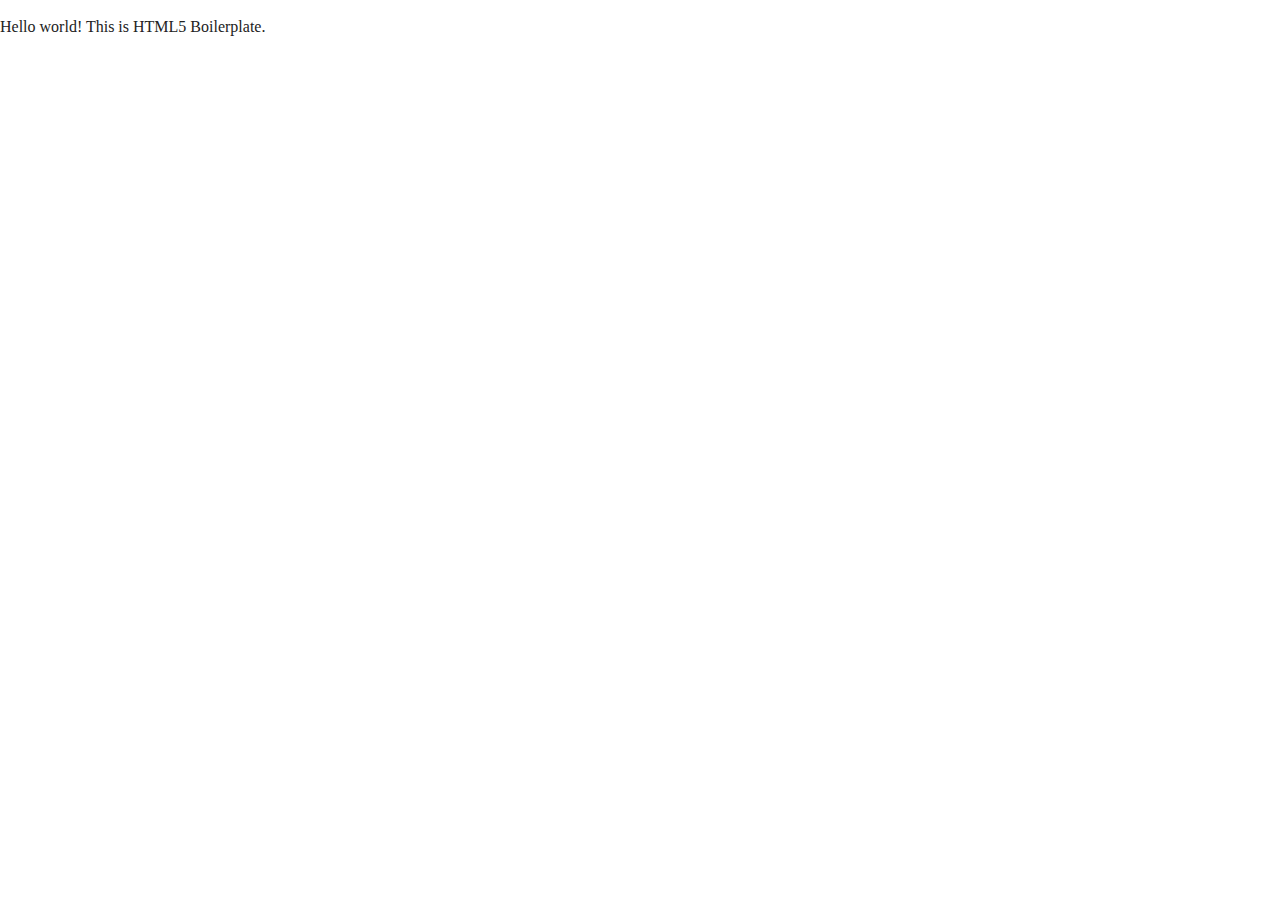
==== index.html @ 5e62e486 "Initial commit" ====
<!doctype html>
<html class="no-js" lang="">

<head>
  <meta charset="utf-8">
  <title></title>
  <meta name="description" content="">
  <meta name="viewport" content="width=device-width, initial-scale=1">

  <meta property="og:title" content="">
  <meta property="og:type" content="">
  <meta property="og:url" content="">
  <meta property="og:image" content="">

  <link rel="manifest" href="site.webmanifest">
  <link rel="apple-touch-icon" href="./icon.png">
  <!-- Place favicon.ico in the root directory -->

  <link rel="stylesheet" href="./css/normalize.css">
  <link rel="stylesheet" href="./css/main.css">

  <meta name="theme-color" content="#fafafa">
</head>

<body>

  <!-- Add your site or application content here -->
  <p>Hello world! This is HTML5 Boilerplate.</p>
  <script src="./js/vendor/modernizr-3.11.2.min.js"></script>
  <script src="./js/plugins.js"></script>
  <script src="./js/main.js"></script>

  <!-- Google Analytics: change UA-XXXXX-Y to be your site's ID. -->
  <script>
    window.ga = function () { ga.q.push(arguments) }; ga.q = []; ga.l = +new Date;
    ga('create', 'UA-XXXXX-Y', 'auto'); ga('set', 'anonymizeIp', true); ga('set', 'transport', 'beacon'); ga('send', 'pageview')
  </script>
  <script src="https://www.google-analytics.com/analytics.js" async></script>
</body>

</html>
---- css/main.css ----
/*! HTML5 Boilerplate v8.0.0 | MIT License | https://html5boilerplate.com/ */

/* main.css 2.1.0 | MIT License | https://github.com/h5bp/main.css#readme */
/*
 * What follows is the result of much research on cross-browser styling.
 * Credit left inline and big thanks to Nicolas Gallagher, Jonathan Neal,
 * Kroc Camen, and the H5BP dev community and team.
 */

/* ==========================================================================
   Base styles: opinionated defaults
   ========================================================================== */

html {
  color: #222;
  font-size: 1em;
  line-height: 1.4;
}

/*
 * Remove text-shadow in selection highlight:
 * https://twitter.com/miketaylr/status/12228805301
 *
 * Vendor-prefixed and regular ::selection selectors cannot be combined:
 * https://stackoverflow.com/a/16982510/7133471
 *
 * Customize the background color to match your design.
 */

::-moz-selection {
  background: #b3d4fc;
  text-shadow: none;
}

::selection {
  background: #b3d4fc;
  text-shadow: none;
}

/*
 * A better looking default horizontal rule
 */

hr {
  display: block;
  height: 1px;
  border: 0;
  border-top: 1px solid #ccc;
  margin: 1em 0;
  padding: 0;
}

/*
 * Remove the gap between audio, canvas, iframes,
 * images, videos and the bottom of their containers:
 * https://github.com/h5bp/html5-boilerplate/issues/440
 */

audio,
canvas,
iframe,
img,
svg,
video {
  vertical-align: middle;
}

/*
 * Remove default fieldset styles.
 */

fieldset {
  border: 0;
  margin: 0;
  padding: 0;
}

/*
 * Allow only vertical resizing of textareas.
 */

textarea {
  resize: vertical;
}

/* ==========================================================================
   Author's custom styles
   ========================================================================== */

/* ==========================================================================
   Helper classes
   ========================================================================== */

/*
 * Hide visually and from screen readers
 */

.hidden,
[hidden] {
  display: none !important;
}

/*
 * Hide only visually, but have it available for screen readers:
 * https://snook.ca/archives/html_and_css/hiding-content-for-accessibility
 *
 * 1. For long content, line feeds are not interpreted as spaces and small width
 *    causes content to wrap 1 word per line:
 *    https://medium.com/@jessebeach/beware-smushed-off-screen-accessible-text-5952a4c2cbfe
 */

.sr-only {
  border: 0;
  clip: rect(0, 0, 0, 0);
  height: 1px;
  margin: -1px;
  overflow: hidden;
  padding: 0;
  position: absolute;
  white-space: nowrap;
  width: 1px;
  /* 1 */
}

/*
 * Extends the .sr-only class to allow the element
 * to be focusable when navigated to via the keyboard:
 * https://www.drupal.org/node/897638
 */

.sr-only.focusable:active,
.sr-only.focusable:focus {
  clip: auto;
  height: auto;
  margin: 0;
  overflow: visible;
  position: static;
  white-space: inherit;
  width: auto;
}

/*
 * Hide visually and from screen readers, but maintain layout
 */

.invisible {
  visibility: hidden;
}

/*
 * Clearfix: contain floats
 *
 * For modern browsers
 * 1. The space content is one way to avoid an Opera bug when the
 *    `contenteditable` attribute is included anywhere else in the document.
 *    Otherwise it causes space to appear at the top and bottom of elements
 *    that receive the `clearfix` class.
 * 2. The use of `table` rather than `block` is only necessary if using
 *    `:before` to contain the top-margins of child elements.
 */

.clearfix::before,
.clearfix::after {
  content: " ";
  display: table;
}

.clearfix::after {
  clear: both;
}

/* ==========================================================================
   EXAMPLE Media Queries for Responsive Design.
   These examples override the primary ('mobile first') styles.
   Modify as content requires.
   ========================================================================== */

@media only screen and (min-width: 35em) {
  /* Style adjustments for viewports that meet the condition */
}

@media print,
  (-webkit-min-device-pixel-ratio: 1.25),
  (min-resolution: 1.25dppx),
  (min-resolution: 120dpi) {
  /* Style adjustments for high resolution devices */
}

/* ==========================================================================
   Print styles.
   Inlined to avoid the additional HTTP request:
   https://www.phpied.com/delay-loading-your-print-css/
   ========================================================================== */

@media print {
  *,
  *::before,
  *::after {
    background: #fff !important;
    color: #000 !important;
    /* Black prints faster */
    box-shadow: none !important;
    text-shadow: none !important;
  }

  a,
  a:visited {
    text-decoration: underline;
  }

  a[href]::after {
    content: " (" attr(href) ")";
  }

  abbr[title]::after {
    content: " (" attr(title) ")";
  }

  /*
   * Don't show links that are fragment identifiers,
   * or use the `javascript:` pseudo protocol
   */
  a[href^="#"]::after,
  a[href^="javascript:"]::after {
    content: "";
  }

  pre {
    white-space: pre-wrap !important;
  }

  pre,
  blockquote {
    border: 1px solid #999;
    page-break-inside: avoid;
  }

  /*
   * Printing Tables:
   * https://web.archive.org/web/20180815150934/http://css-discuss.incutio.com/wiki/Printing_Tables
   */
  thead {
    display: table-header-group;
  }

  tr,
  img {
    page-break-inside: avoid;
  }

  p,
  h2,
  h3 {
    orphans: 3;
    widows: 3;
  }

  h2,
  h3 {
    page-break-after: avoid;
  }
}
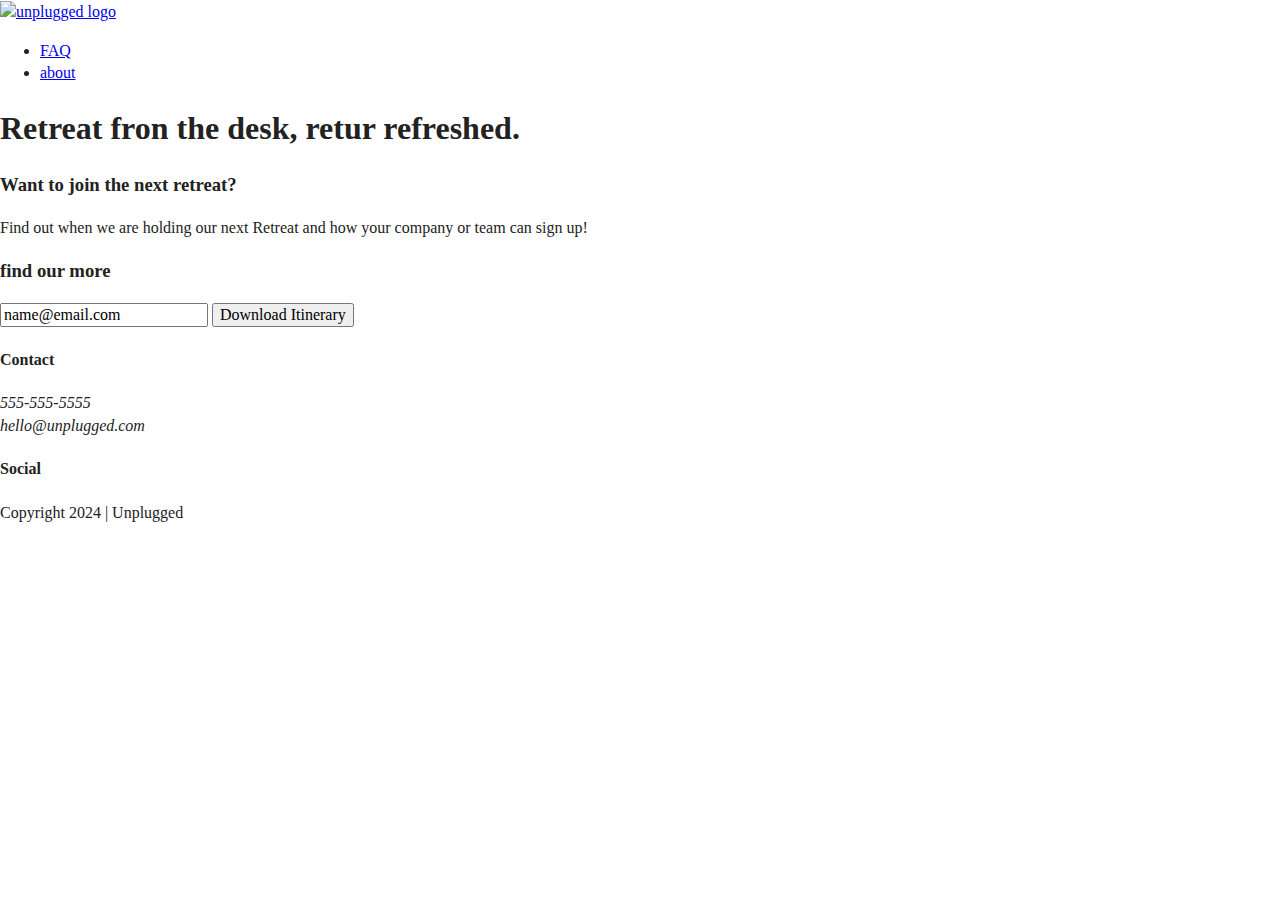
==== commit 0e7088a0: "Initial commit" ====
--- a/index.html
+++ b/index.html
@@ -1,9 +1,9 @@
 <!doctype html>
-<html class="no-js" lang="">
+<html class="no-js" lang="en">
 
 <head>
   <meta charset="utf-8">
-  <title></title>
+  <title>Unplugged Retreat</title>
   <meta name="description" content="">
   <meta name="viewport" content="width=device-width, initial-scale=1">
 
@@ -23,9 +23,76 @@
 </head>
 
 <body>
+  <header>
+    <div class="content-wrapper">
+      <a href="#">
+          <img src="" alt="unplugged logo">
+      </a>
+      <div class="header-divider">
+
+      </div>
+
+      <nav>
+        <ul>
+          <li><a href="faq/index.html" target="_blank">FAQ</a> </li>
+          <li><a href="about/index.html" target="_blank">about</a></li>
+        </ul>
+      </nav>
+    </div>
+  </header>
+
+  <main>
+
+    <section class="hero-area">
+      <div class="content-wrapper">
+        <h1>Retreat fron the desk, retur refreshed.</h1>
+      </div>
+    </section>
+
+    <aside>
+
+      <div class="content-wrapper">
+        <div class="form-description">
+          <h3>Want to join the next retreat?</h3>
+          <p>Find out when we are holding our next Retreat and how your company or team can sign up!</p>
+        </div>
+        <div class="form">
+          <h3>find our more</h3>
+          <input type="text" name="name" value="name@email.com">
+          <input type="button" value="Download Itinerary">
+        </div>
+      </div>
+    </aside>
+  </main>
+
+  <footer>
+    <div class="content-wrapper">
+      <div class="footer-contact">
+        <div class="contact">
+          <h4>Contact</h4>
+            <address>
+              <p>555-555-5555<br>
+                hello@unplugged.com
+              </p>
+            </address>
+        </div>
+        <div class="social">
+          <h4>Social</h4>
+          <div class="social-icons">
+            <p><a href="https://www.facebook.com/julian.antia.9" target="_blank"></a></p>
+            <p><a href="https://www.instagram.com/julian.antia.9" target="_blank"></a></p>
+            <p><a href="https://www.twitter.com/yoursite" target="_blank"></a></p>
+          </div>
+        </div>
+      </div>
+      <div class="copyright">
+        <p>Copyright 2024 | Unplugged</p>
+      </div>
+    </div>
+  </footer>
 
   <!-- Add your site or application content here -->
-  <p>Hello world! This is HTML5 Boilerplate.</p>
+  
   <script src="./js/vendor/modernizr-3.11.2.min.js"></script>
   <script src="./js/plugins.js"></script>
   <script src="./js/main.js"></script>
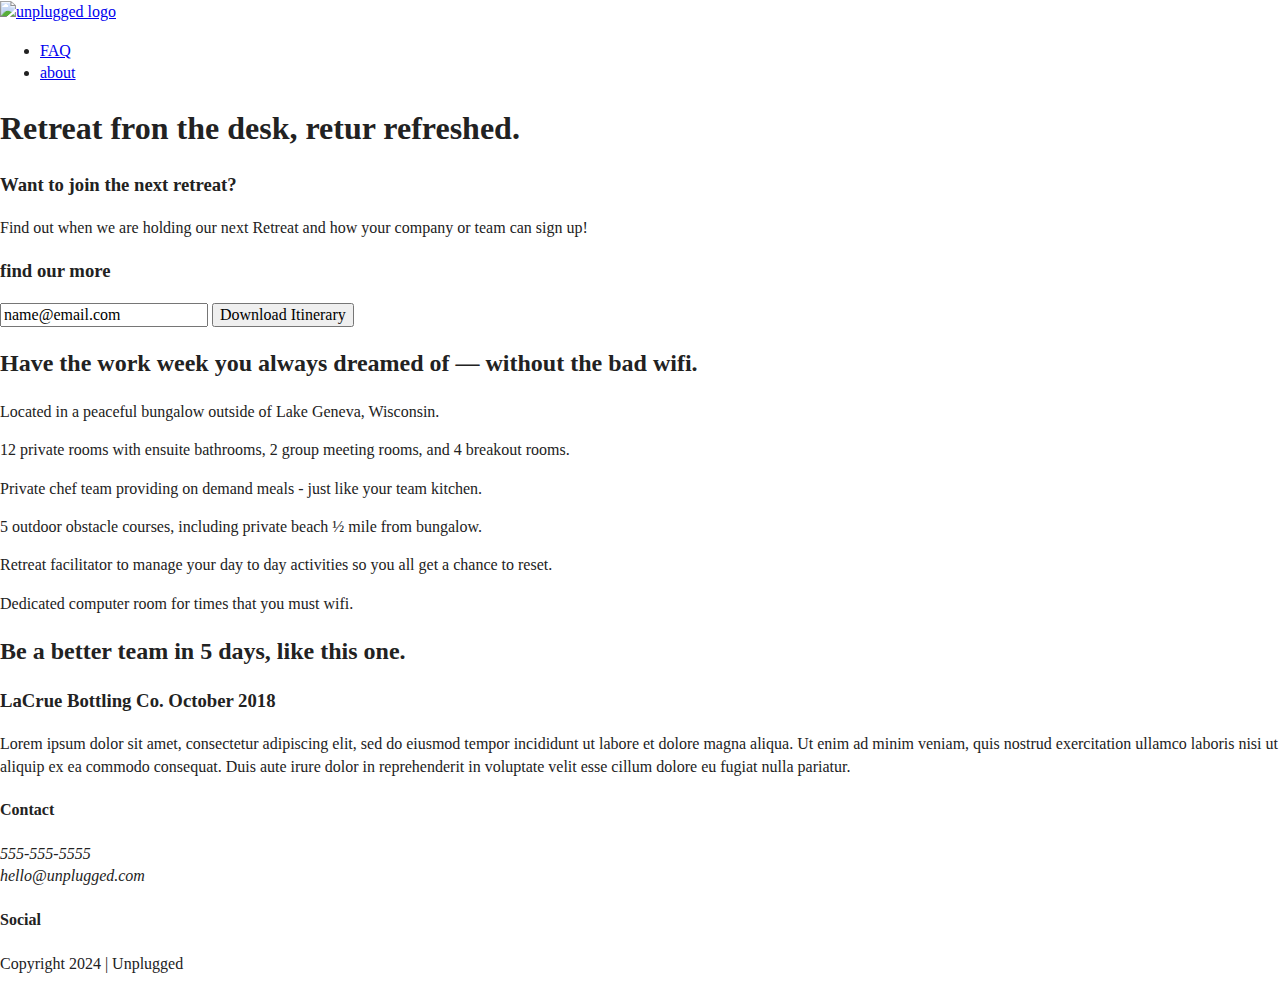
==== commit b374c35e: "Added another section and reviews section" ====
--- a/index.html
+++ b/index.html
@@ -63,6 +63,64 @@
         </div>
       </div>
     </aside>
+    <section class="features">
+      <div class="content-wrapper">
+        <h2>Have the work week you always dreamed of — without the bad wifi.</h2>
+        <div class="features-items">
+          <article>
+            <p class="fontawesome-icon"></p>
+            <p class="features-item-description">
+              Located in a peaceful bungalow outside of Lake Geneva, Wisconsin. 
+            </p>
+          </article>
+          <article>
+            <p class="fontawesome-icon"></p>
+            <p class="features-item-description">
+              12 private rooms with ensuite bathrooms, 2 group meeting rooms, and 4 breakout rooms. 
+            </p>
+          </article>
+          <article>
+            <p class="fontawesome-icon"></p>
+            <p class="features-item-description">
+              Private chef team providing on demand meals - just like your team kitchen. 
+            </p>
+          </article>
+          <article>
+            <p class="fontawesome-icon"></p>
+            <p class="features-item-description">
+              5 outdoor obstacle courses, including private beach ½ mile from bungalow. 
+            </p>
+          </article>
+          <article>
+            <p class="fontawesome-icon"></p>
+            <p class="features-item-description">
+              Retreat facilitator to manage your day to day activities so you all get a chance to reset. 
+            </p>
+          </article>
+          <article>
+            <p class="fontawesome-icon"></p>
+            <p class="features-item-description">
+              Dedicated computer room for times that you must wifi. 
+            </p>
+          </article>
+        </div>
+      </div>
+    </section>
+    <section class="reviews">
+      <div class="content-wrapper">
+        <h2>Be a better team in 5 days, like this one.</h2>
+        <article>
+          <div>
+            <h3>LaCrue Bottling Co. October 2018</h3>
+            <p>Lorem ipsum dolor sit amet, consectetur adipiscing elit, sed do eiusmod tempor incididunt ut labore et
+              dolore magna aliqua. Ut enim ad minim veniam, quis nostrud exercitation ullamco laboris nisi ut aliquip ex
+              ea commodo consequat. Duis aute irure dolor in reprehenderit in voluptate velit esse cillum dolore eu 
+              fugiat nulla pariatur.</p>
+          </div>
+        </article>
+      </div>
+    </section>
+    
   </main>
 
   <footer>
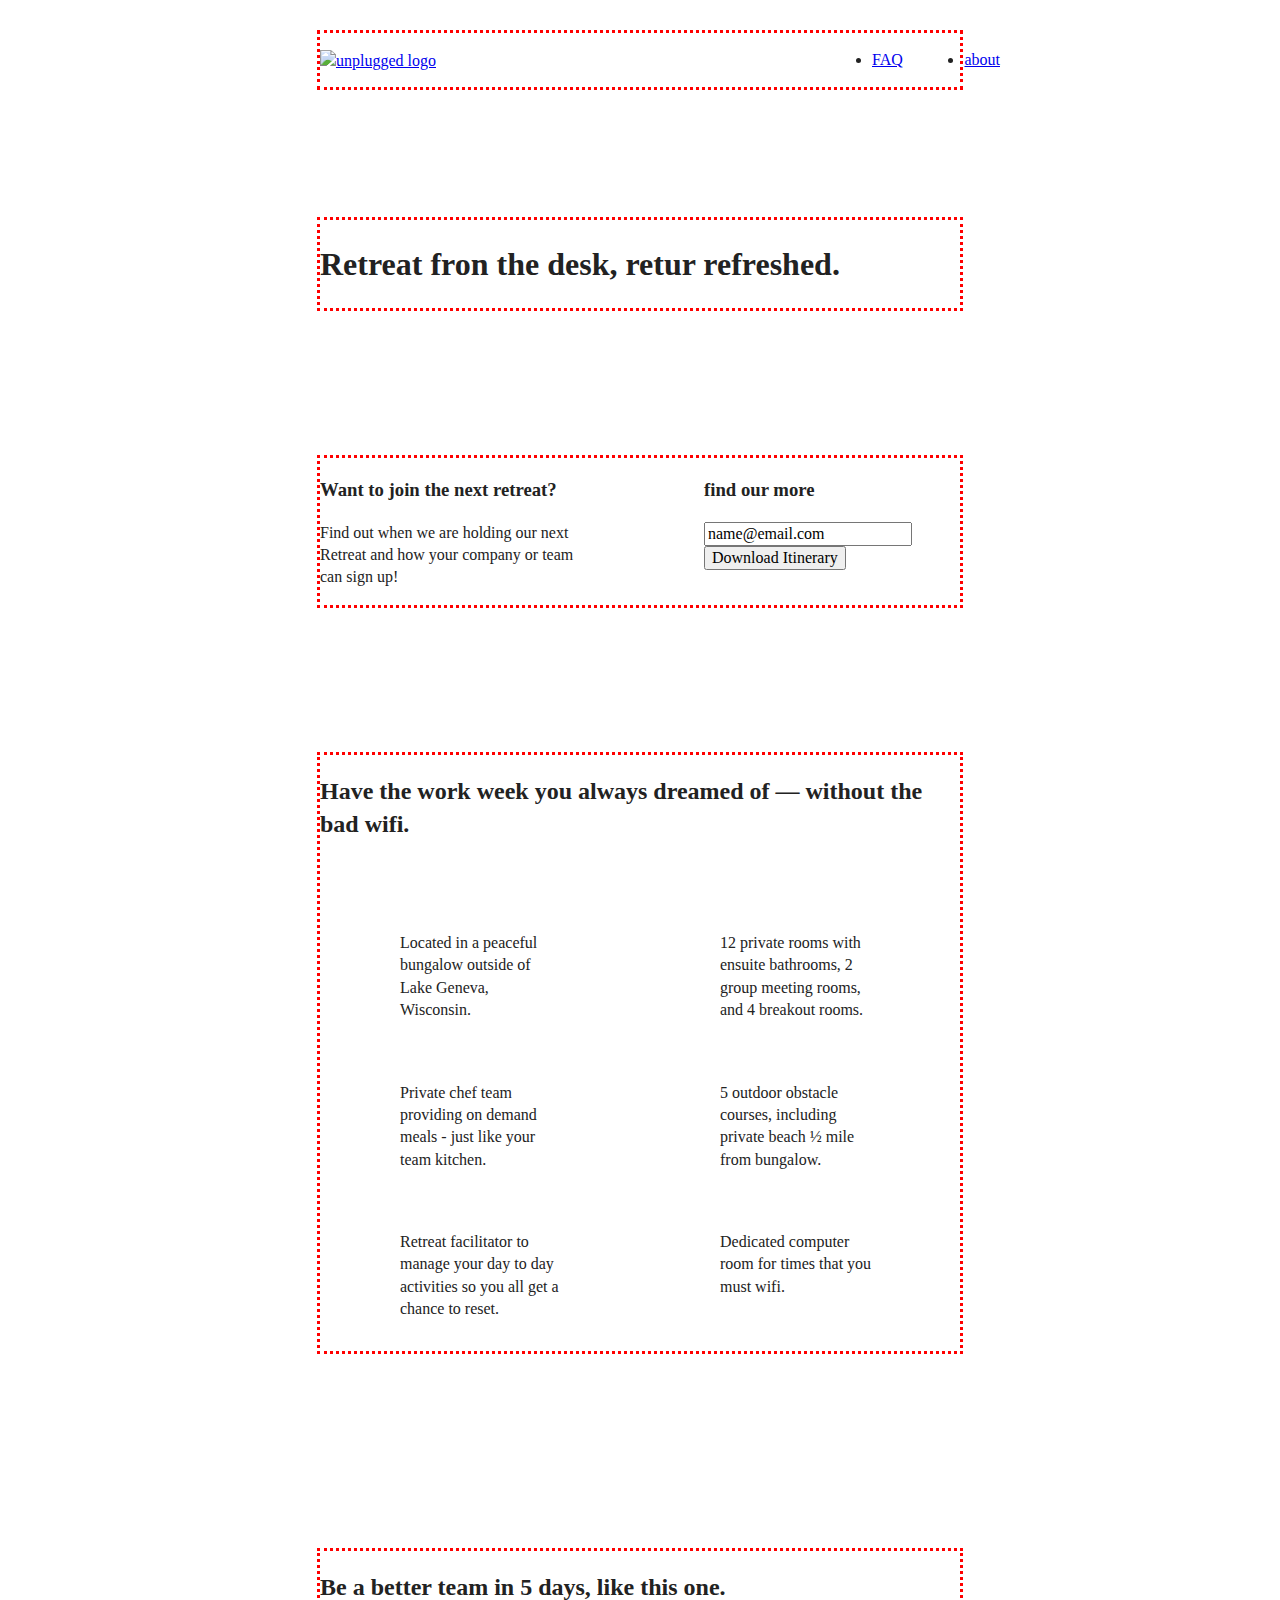
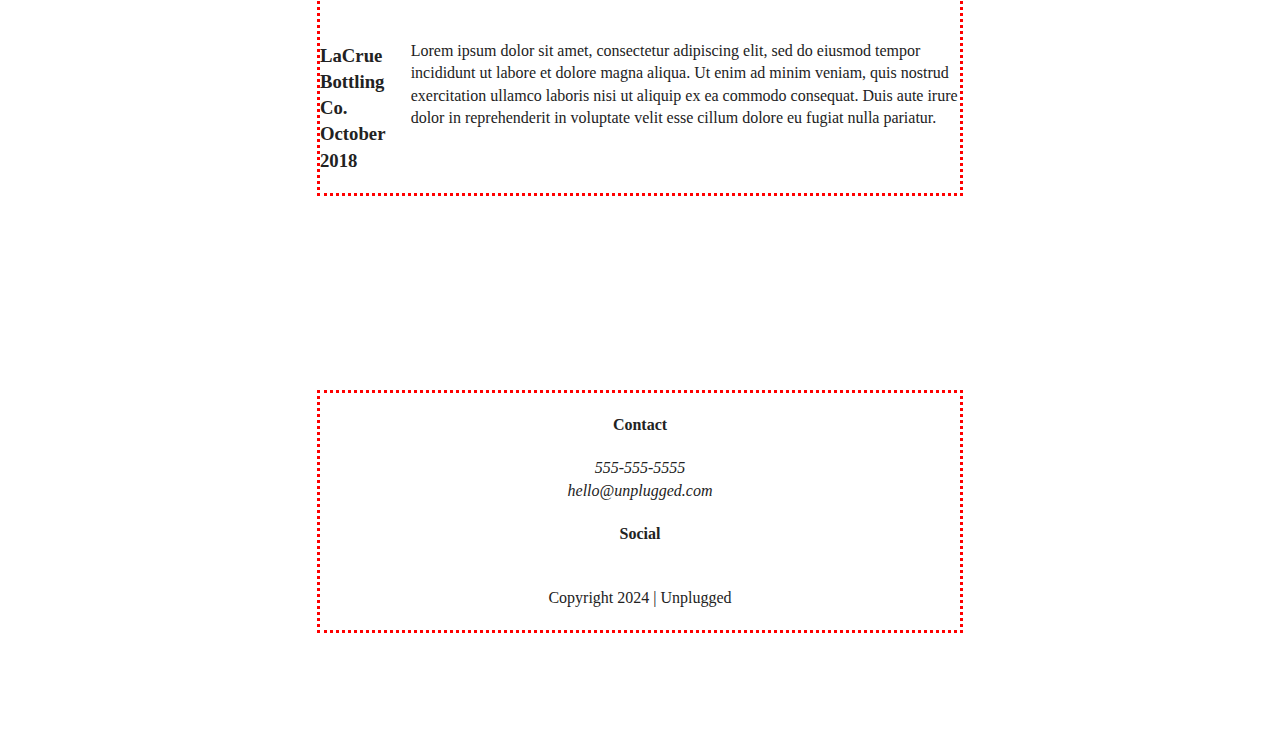
==== commit ecd00edc: "Added breakepoints & write the code for table" ====
--- a/index.html
+++ b/index.html
@@ -1,166 +1,185 @@
-<!doctype html>
+<!DOCTYPE html>
 <html class="no-js" lang="en">
+  <head>
+    <meta charset="utf-8" />
+    <title>Unplugged Retreat</title>
+    <meta name="description" content="" />
+    <meta name="viewport" content="width=device-width, initial-scale=1" />
 
-<head>
-  <meta charset="utf-8">
-  <title>Unplugged Retreat</title>
-  <meta name="description" content="">
-  <meta name="viewport" content="width=device-width, initial-scale=1">
+    <meta property="og:title" content="" />
+    <meta property="og:type" content="" />
+    <meta property="og:url" content="" />
+    <meta property="og:image" content="" />
 
-  <meta property="og:title" content="">
-  <meta property="og:type" content="">
-  <meta property="og:url" content="">
-  <meta property="og:image" content="">
+    <link rel="manifest" href="site.webmanifest" />
+    <link rel="apple-touch-icon" href="./icon.png" />
+    <!-- Place favicon.ico in the root directory -->
 
-  <link rel="manifest" href="site.webmanifest">
-  <link rel="apple-touch-icon" href="./icon.png">
-  <!-- Place favicon.ico in the root directory -->
+    <link rel="stylesheet" href="./css/normalize.css" />
+    <link rel="stylesheet" href="./css/main.css" />
 
-  <link rel="stylesheet" href="./css/normalize.css">
-  <link rel="stylesheet" href="./css/main.css">
+    <meta name="theme-color" content="#fafafa" />
+  </head>
 
-  <meta name="theme-color" content="#fafafa">
-</head>
+  <body>
+    <header>
+      <div class="content-wrapper">
+        <a href="#">
+          <img src="" alt="unplugged logo" />
+        </a>
+        <div class="header-divider"></div>
 
-<body>
-  <header>
-    <div class="content-wrapper">
-      <a href="#">
-          <img src="" alt="unplugged logo">
-      </a>
-      <div class="header-divider">
+        <nav>
+          <ul>
+            <li><a href="faq/index.html" target="_blank">FAQ</a></li>
+            <li><a href="about/index.html" target="_blank">about</a></li>
+          </ul>
+        </nav>
+      </div>
+    </header>
 
-      </div>
+    <main>
+      <section class="hero-area">
+        <div class="content-wrapper">
+          <h1>Retreat fron the desk, retur refreshed.</h1>
+        </div>
+      </section>
 
-      <nav>
-        <ul>
-          <li><a href="faq/index.html" target="_blank">FAQ</a> </li>
-          <li><a href="about/index.html" target="_blank">about</a></li>
-        </ul>
-      </nav>
-    </div>
-  </header>
-
-  <main>
-
-    <section class="hero-area">
-      <div class="content-wrapper">
-        <h1>Retreat fron the desk, retur refreshed.</h1>
-      </div>
-    </section>
-
-    <aside>
-
-      <div class="content-wrapper">
-        <div class="form-description">
-          <h3>Want to join the next retreat?</h3>
-          <p>Find out when we are holding our next Retreat and how your company or team can sign up!</p>
+      <aside>
+        <div class="content-wrapper">
+          <div class="form-description">
+            <h3>Want to join the next retreat?</h3>
+            <p>
+              Find out when we are holding our next Retreat and how your company
+              or team can sign up!
+            </p>
+          </div>
+          <div class="form">
+            <h3>find our more</h3>
+            <input type="text" name="name" value="name@email.com" />
+            <input type="button" value="Download Itinerary" />
+          </div>
         </div>
-        <div class="form">
-          <h3>find our more</h3>
-          <input type="text" name="name" value="name@email.com">
-          <input type="button" value="Download Itinerary">
+      </aside>
+      <section class="features">
+        <div class="content-wrapper">
+          <h2>
+            Have the work week you always dreamed of — without the bad wifi.
+          </h2>
+          <div class="features-items">
+            <article>
+              <p class="fontawesome-icon"></p>
+              <p class="features-item-description">
+                Located in a peaceful bungalow outside of Lake Geneva,
+                Wisconsin.
+              </p>
+            </article>
+            <article>
+              <p class="fontawesome-icon"></p>
+              <p class="features-item-description">
+                12 private rooms with ensuite bathrooms, 2 group meeting rooms,
+                and 4 breakout rooms.
+              </p>
+            </article>
+            <article>
+              <p class="fontawesome-icon"></p>
+              <p class="features-item-description">
+                Private chef team providing on demand meals - just like your
+                team kitchen.
+              </p>
+            </article>
+            <article>
+              <p class="fontawesome-icon"></p>
+              <p class="features-item-description">
+                5 outdoor obstacle courses, including private beach ½ mile from
+                bungalow.
+              </p>
+            </article>
+            <article>
+              <p class="fontawesome-icon"></p>
+              <p class="features-item-description">
+                Retreat facilitator to manage your day to day activities so you
+                all get a chance to reset.
+              </p>
+            </article>
+            <article>
+              <p class="fontawesome-icon"></p>
+              <p class="features-item-description">
+                Dedicated computer room for times that you must wifi.
+              </p>
+            </article>
+          </div>
         </div>
-      </div>
-    </aside>
-    <section class="features">
-      <div class="content-wrapper">
-        <h2>Have the work week you always dreamed of — without the bad wifi.</h2>
-        <div class="features-items">
+      </section>
+      <section class="reviews">
+        <div class="content-wrapper">
+          <h2>Be a better team in 5 days, like this one.</h2>
           <article>
-            <p class="fontawesome-icon"></p>
-            <p class="features-item-description">
-              Located in a peaceful bungalow outside of Lake Geneva, Wisconsin. 
-            </p>
-          </article>
-          <article>
-            <p class="fontawesome-icon"></p>
-            <p class="features-item-description">
-              12 private rooms with ensuite bathrooms, 2 group meeting rooms, and 4 breakout rooms. 
-            </p>
-          </article>
-          <article>
-            <p class="fontawesome-icon"></p>
-            <p class="features-item-description">
-              Private chef team providing on demand meals - just like your team kitchen. 
-            </p>
-          </article>
-          <article>
-            <p class="fontawesome-icon"></p>
-            <p class="features-item-description">
-              5 outdoor obstacle courses, including private beach ½ mile from bungalow. 
-            </p>
-          </article>
-          <article>
-            <p class="fontawesome-icon"></p>
-            <p class="features-item-description">
-              Retreat facilitator to manage your day to day activities so you all get a chance to reset. 
-            </p>
-          </article>
-          <article>
-            <p class="fontawesome-icon"></p>
-            <p class="features-item-description">
-              Dedicated computer room for times that you must wifi. 
-            </p>
+            <h3>LaCrue Bottling Co. October 2018</h3>
+              <p>
+                Lorem ipsum dolor sit amet, consectetur adipiscing elit, sed do
+                eiusmod tempor incididunt ut labore et dolore magna aliqua. Ut
+                enim ad minim veniam, quis nostrud exercitation ullamco laboris
+                nisi ut aliquip ex ea commodo consequat. Duis aute irure dolor
+                in reprehenderit in voluptate velit esse cillum dolore eu fugiat
+                nulla pariatur.
+              </p>
           </article>
         </div>
-      </div>
-    </section>
-    <section class="reviews">
+      </section>
+    </main>
+
+    <footer>
       <div class="content-wrapper">
-        <h2>Be a better team in 5 days, like this one.</h2>
-        <article>
-          <div>
-            <h3>LaCrue Bottling Co. October 2018</h3>
-            <p>Lorem ipsum dolor sit amet, consectetur adipiscing elit, sed do eiusmod tempor incididunt ut labore et
-              dolore magna aliqua. Ut enim ad minim veniam, quis nostrud exercitation ullamco laboris nisi ut aliquip ex
-              ea commodo consequat. Duis aute irure dolor in reprehenderit in voluptate velit esse cillum dolore eu 
-              fugiat nulla pariatur.</p>
-          </div>
-        </article>
-      </div>
-    </section>
-    
-  </main>
-
-  <footer>
-    <div class="content-wrapper">
-      <div class="footer-contact">
-        <div class="contact">
-          <h4>Contact</h4>
+        <div class="footer-contact">
+          <div class="contact">
+            <h4>Contact</h4>
             <address>
-              <p>555-555-5555<br>
+              <p>
+                555-555-5555<br />
                 hello@unplugged.com
               </p>
             </address>
-        </div>
-        <div class="social">
-          <h4>Social</h4>
-          <div class="social-icons">
-            <p><a href="https://www.facebook.com/julian.antia.9" target="_blank"></a></p>
-            <p><a href="https://www.instagram.com/julian.antia.9" target="_blank"></a></p>
-            <p><a href="https://www.twitter.com/yoursite" target="_blank"></a></p>
+          </div>
+          <div class="social">
+            <h4>Social</h4>
+            <div class="social-icons">
+              <p>
+                <a
+                  href="#" target="_blank"></a>
+              </p>
+              <p>
+                <a
+                  href="#" target="_blank"></a>
+              </p>
+              <p>
+                <a href="#" target="_blank"></a>
+              </p>
+            </div>
           </div>
         </div>
+        <div class="copyright">
+          <p>Copyright 2024 | Unplugged</p>
+        </div>
       </div>
-      <div class="copyright">
-        <p>Copyright 2024 | Unplugged</p>
-      </div>
-    </div>
-  </footer>
+    </footer>
 
-  <!-- Add your site or application content here -->
-  
-  <script src="./js/vendor/modernizr-3.11.2.min.js"></script>
-  <script src="./js/plugins.js"></script>
-  <script src="./js/main.js"></script>
+    <script src="./js/vendor/modernizr-3.11.2.min.js"></script>
+    <script src="./js/plugins.js"></script>
+    <script src="./js/main.js"></script>
 
-  <!-- Google Analytics: change UA-XXXXX-Y to be your site's ID. -->
-  <script>
-    window.ga = function () { ga.q.push(arguments) }; ga.q = []; ga.l = +new Date;
-    ga('create', 'UA-XXXXX-Y', 'auto'); ga('set', 'anonymizeIp', true); ga('set', 'transport', 'beacon'); ga('send', 'pageview')
-  </script>
-  <script src="https://www.google-analytics.com/analytics.js" async></script>
-</body>
-
+    <!-- Google Analytics: change UA-XXXXX-Y to be your site's ID. -->
+    <script>
+      window.ga = function () {
+        ga.q.push(arguments);
+      };
+      ga.q = [];
+      ga.l = +new Date();
+      ga("create", "UA-XXXXX-Y", "auto");
+      ga("set", "anonymizeIp", true);
+      ga("set", "transport", "beacon");
+      ga("send", "pageview");
+    </script>
+    <script src="https://www.google-analytics.com/analytics.js" async></script>
+  </body>
 </html>
--- a/css/main.css
+++ b/css/main.css
@@ -86,6 +86,163 @@
 /* ==========================================================================
    Author's custom styles
    ========================================================================== */
+.content-wrapper {
+  outline: 3px dotted red;
+  width: 90%;
+  margin: 50px 0;
+}
+
+/*-------------------Bas header -- Footer styles-------------------*/
+
+header {
+  display: flex;
+  justify-content: center;
+  padding: 15px 0;
+}
+
+header .content-wrapper {
+  display: flex;
+  justify-content: center;
+  align-items: center;
+  flex-flow: row wrap;
+  margin: 0;
+}
+
+.header-divider {
+  width: 100%;
+  height: 1px;
+  margin: 10px 0 20px 0;
+}
+
+header nav {
+  width: 60%;
+}
+
+header nav ul {
+  display: flex;
+  justify-content: space-around;
+  width: 100%;
+}
+
+footer {
+  display: flex;
+  flex-direction: column;
+  align-items: center;
+  text-align: center;
+}
+
+footer p {
+  margin: 0;
+}
+
+footer .content-wrapper {
+  width: 55%;
+}
+
+footer .contact {
+  margin-bottom: 50px;
+}
+
+footer .social-icons {
+  display: flex;
+  justify-content: space-around;
+  align-items: center;
+}
+
+footer .social-icons p {
+  display: flex;
+  justify-content: center;
+  align-items: center; 
+}
+
+footer .copyright {
+  margin: 20px 0;
+}
+
+.hero-area {
+  display: flex;
+  justify-content: center;
+}
+
+aside {
+  display: flex;
+  justify-content: center;
+}
+
+.features {
+  display: flex;
+  justify-content: center;
+}
+
+.features h2 {
+  margin-bottom: 60px;
+}
+
+.features article {
+  width: 63%;
+  margin: 30px 0;
+}
+
+.features .features-items {
+  display: flex;
+  justify-content: center;
+  align-items: flex-start;
+  flex-flow: row wrap;
+}
+
+.features p {
+  margin: 0;
+}
+
+.reviews {
+  display: flex;
+  justify-content: center;
+}
+
+.reviews h2 {
+
+}
+
+.reviews h3 {
+  width: 55%;
+}
+
+.mission {
+  display: flex;
+  justify-content: center;
+}
+
+.contact-section {
+  display: flex;
+  justify-content: center;
+}
+
+.contact-content p {
+  margin: 0;
+}
+
+.faq {
+  display: flex;
+  justify-content: center;
+}
+
+.faq .content-wrapper {
+  display: flex;
+  justify-content: center;
+  align-items: flex-start;
+  flex-flow: row wrap;
+  margin: 50px 0 0 0;
+}
+
+.faq h2 {
+  margin: 40px;
+}
+
+.faq-content {
+  margin: 50px;
+}
+
+
 
 /* ==========================================================================
    Helper classes
@@ -175,8 +332,130 @@
    Modify as content requires.
    ========================================================================== */
 
-@media only screen and (min-width: 35em) {
-  /* Style adjustments for viewports that meet the condition */
+@media only screen and (min-width: 768px) {
+  /* Tablet Style here*/
+
+  /* General Style */
+  .content-wrapper {
+    max-width: 640px;
+    margin: 100px 0;
+  }
+
+  header {
+    padding: 33px 0;
+  }
+
+  header .content-wrapper {
+    width: 100%;
+    justify-content: space-between;
+  }
+
+  header nav {
+    width: 20%;
+  }
+
+  header nav ul {
+    justify-content: space-between;
+  }
+
+  .header-divider {
+    display: none;
+  }
+
+  /* Hero area */
+
+  /* Aside */
+  aside .content-wrapper {
+    margin: 50px 0;
+    display: flex;
+    justify-content: space-between;
+    align-content: flex-start;
+  }
+
+  aside .content-wrapper .form-description,
+  aside .content-wrapper .form {
+    width: 40%;
+    margin: 0;
+  }
+
+  /* Features */
+  .features article {
+    display: flex;
+    align-items: center;
+    flex-flow: column wrap;
+    flex-basis: 50%;
+  }
+
+  .features .features-item-description {
+    width: 50%;
+  }
+
+  /* Reviews */
+  .reviews article {
+    display: flex;
+    justify-content: space-between;
+  }
+
+  .reviews article div {
+    width: 49%;
+  }
+
+  /* Footer */
+  footer .content-wrapper {
+    width: 65%;
+  }
+
+  .footer-content {
+    display: flex;
+    justify-content: space-between;
+    align-items: center;
+  }
+
+  footer .contact {
+    margin-bottom: 0;
+  }
+
+  footer .copyright {
+    width: 100%;
+  }
+
+  /****************** About Page **********************/
+
+  .mission-content {
+    display: flex;
+    justify-content: space-between;
+    align-items: flex-start;
+    padding: 20px;
+  }
+
+  .mission-content p {
+    width: 45%;
+  }
+
+  .contact-section .content-wrapper h2 {
+    width: 80%;
+  }
+
+  .contact-content {
+    display: flex;
+    justify-content: space-between;
+    align-items: flex-start;
+  }
+
+  /****************** FAQ Page **********************/
+
+  .faq .content-wrapper {
+    justify-content: space-between;
+  }
+
+  .faq-content {
+    width: 45%;
+  }
+
+  .faq h2 {
+    width: 100%;
+  }
+
 }
 
 @media print,
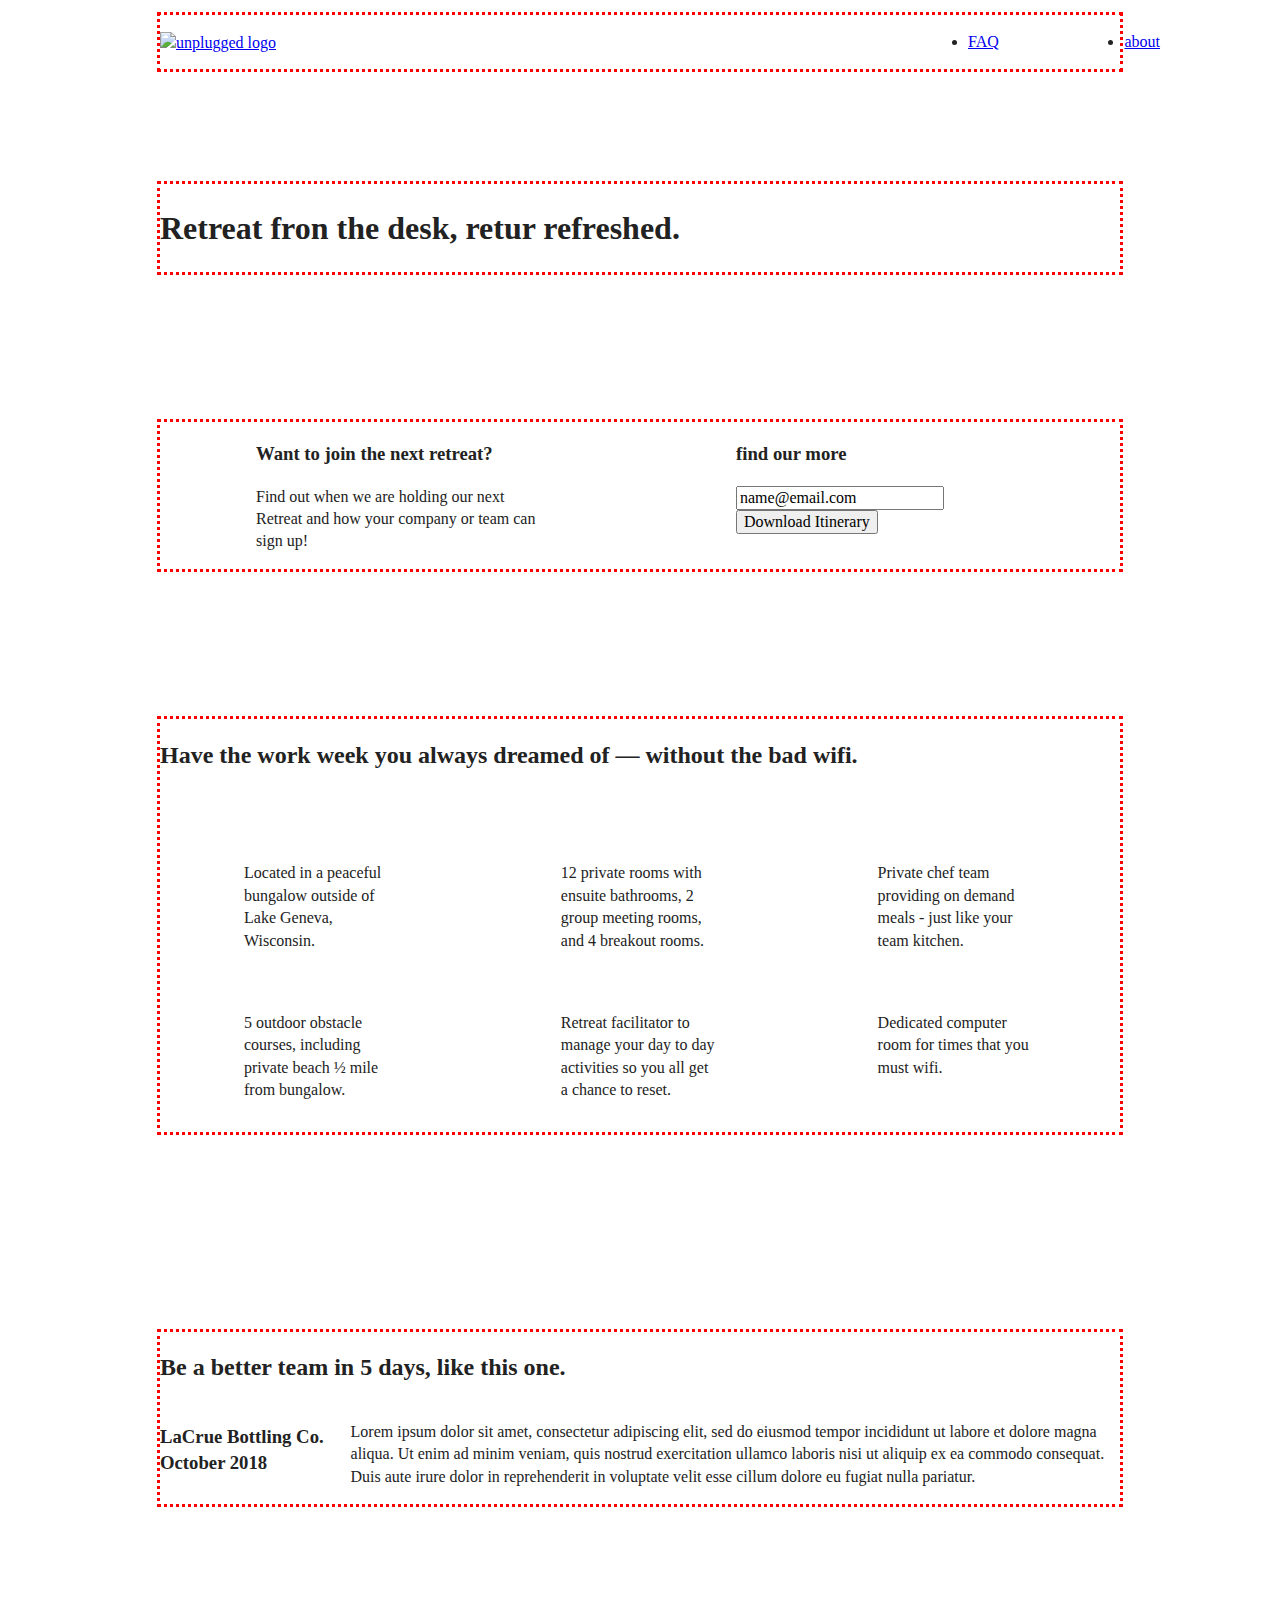
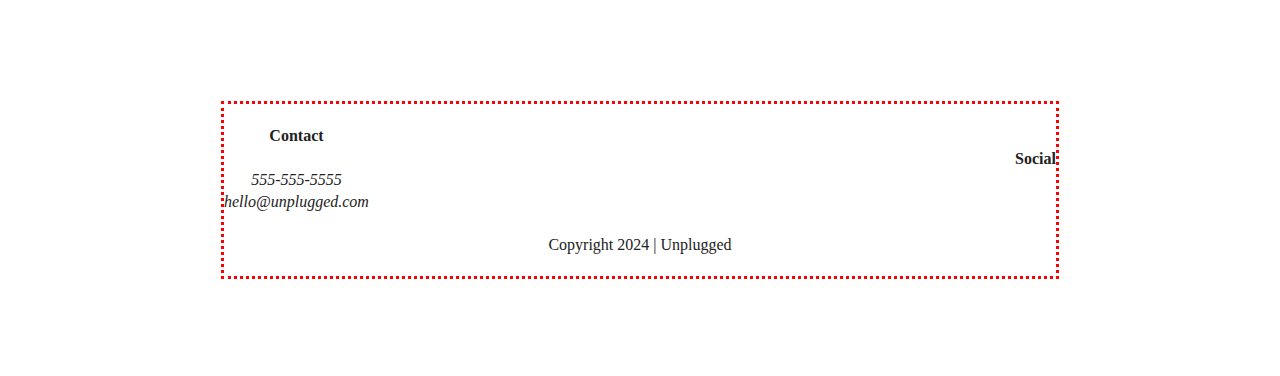
==== commit 06b7311b: "Added the desktop style" ====
--- a/index.html
+++ b/index.html
@@ -131,7 +131,7 @@
 
     <footer>
       <div class="content-wrapper">
-        <div class="footer-contact">
+        <div class="footer-content">
           <div class="contact">
             <h4>Contact</h4>
             <address>
@@ -145,15 +145,13 @@
             <h4>Social</h4>
             <div class="social-icons">
               <p>
-                <a
-                  href="#" target="_blank"></a>
+                <a href="https://www.facebook.com/Skillcrush/" target="_blank"></a>
               </p>
               <p>
-                <a
-                  href="#" target="_blank"></a>
+                <a href="https://twitter.com/Skillcrush" target="_blank"></a>
               </p>
               <p>
-                <a href="#" target="_blank"></a>
+                <a href="https://www.instagram.com/skillcrush/" target="_blank"></a>
               </p>
             </div>
           </div>
--- a/css/main.css
+++ b/css/main.css
@@ -159,15 +159,23 @@
   margin: 20px 0;
 }
 
+/* -------------------- Mobile Styles - Homepage -------------------- */
+
+/* Hero Area */
+
 .hero-area {
   display: flex;
   justify-content: center;
 }
 
+/* Aside */
+
 aside {
   display: flex;
   justify-content: center;
 }
+
+/* Features */
 
 .features {
   display: flex;
@@ -194,6 +202,8 @@
   margin: 0;
 }
 
+/* Reviews */
+
 .reviews {
   display: flex;
   justify-content: center;
@@ -207,6 +217,10 @@
   width: 55%;
 }
 
+/* ==========================================================================
+   About Page
+   ========================================================================== */
+
 .mission {
   display: flex;
   justify-content: center;
@@ -220,6 +234,10 @@
 .contact-content p {
   margin: 0;
 }
+
+/* ==========================================================================
+   FAQ Page
+   ========================================================================== */
 
 .faq {
   display: flex;
@@ -235,11 +253,11 @@
 }
 
 .faq h2 {
-  margin: 40px;
+  margin-bottom: 40px;
 }
 
 .faq-content {
-  margin: 50px;
+  margin-bottom: 50px;
 }
 
 
@@ -341,6 +359,8 @@
     margin: 100px 0;
   }
 
+  /* Header */
+
   header {
     padding: 33px 0;
   }
@@ -455,6 +475,62 @@
   .faq h2 {
     width: 100%;
   }
+
+}
+
+@media only screen and (min-width: 1200px) {
+  /* Desktop Style here*/
+
+  /* General Style */
+  .content-wrapper {
+    max-width: 960px;
+  }
+
+  /* Header */
+
+  header {
+    padding: 15px 0;
+  }
+
+  .hero-area h1 {
+    width: 80%;
+  }
+
+  /* Aside */
+  aside .content-wrapper {
+    justify-content: space-around;
+  }
+
+  aside .content-wrapper .form-description, aside .content-wrapper .form {
+    width: 30%;
+  }
+
+  /* Features */
+  .features h2 {
+    width: 90%;
+  }
+
+  .features article {
+    flex-basis: 33%;
+  }
+
+  /* Reviews */
+  .reviews article div {
+    width: 42%;
+  }
+
+  /****************** About Page **********************/
+
+  .mission h2, .contact-section .content-wrapper h2 {
+    width: 95%;
+  }
+
+  /****************** FAQ Page **********************/
+
+  .faq h2 {
+    width: 100%;
+  }
+
 
 }
 
